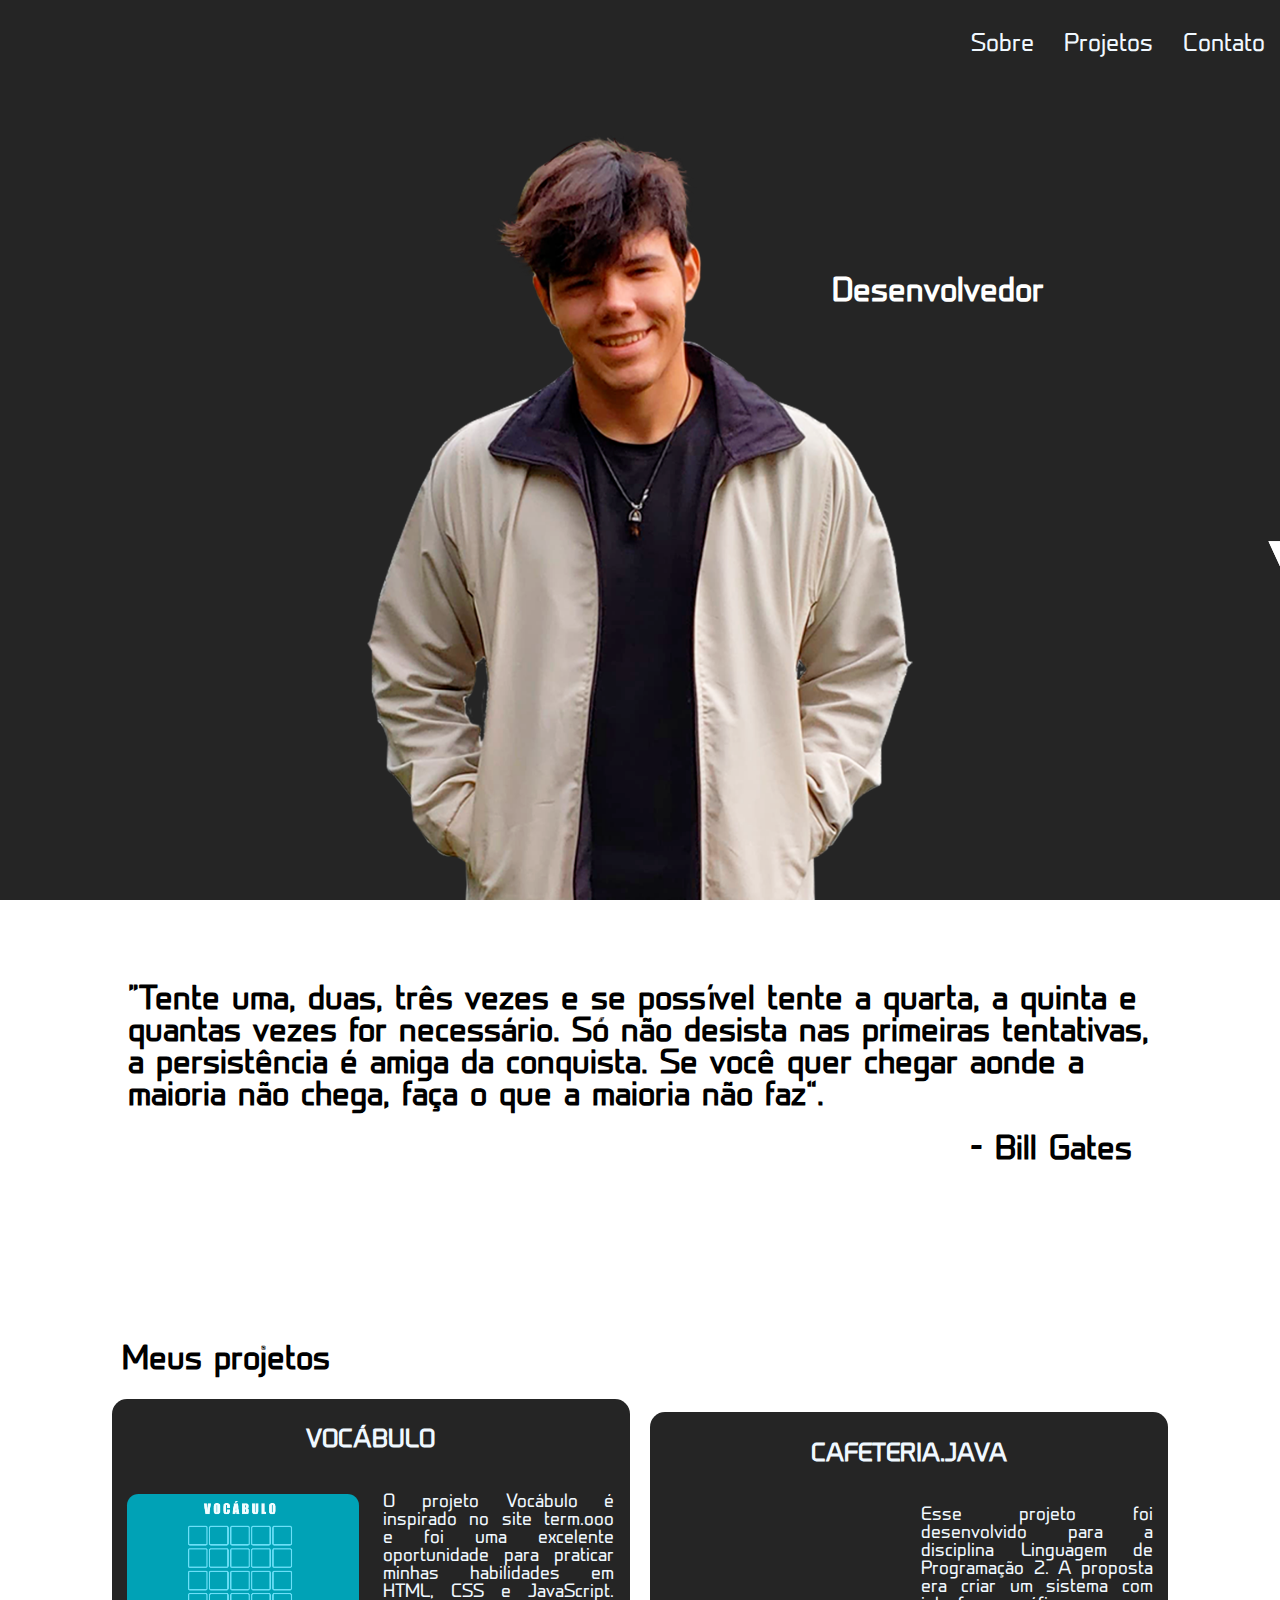
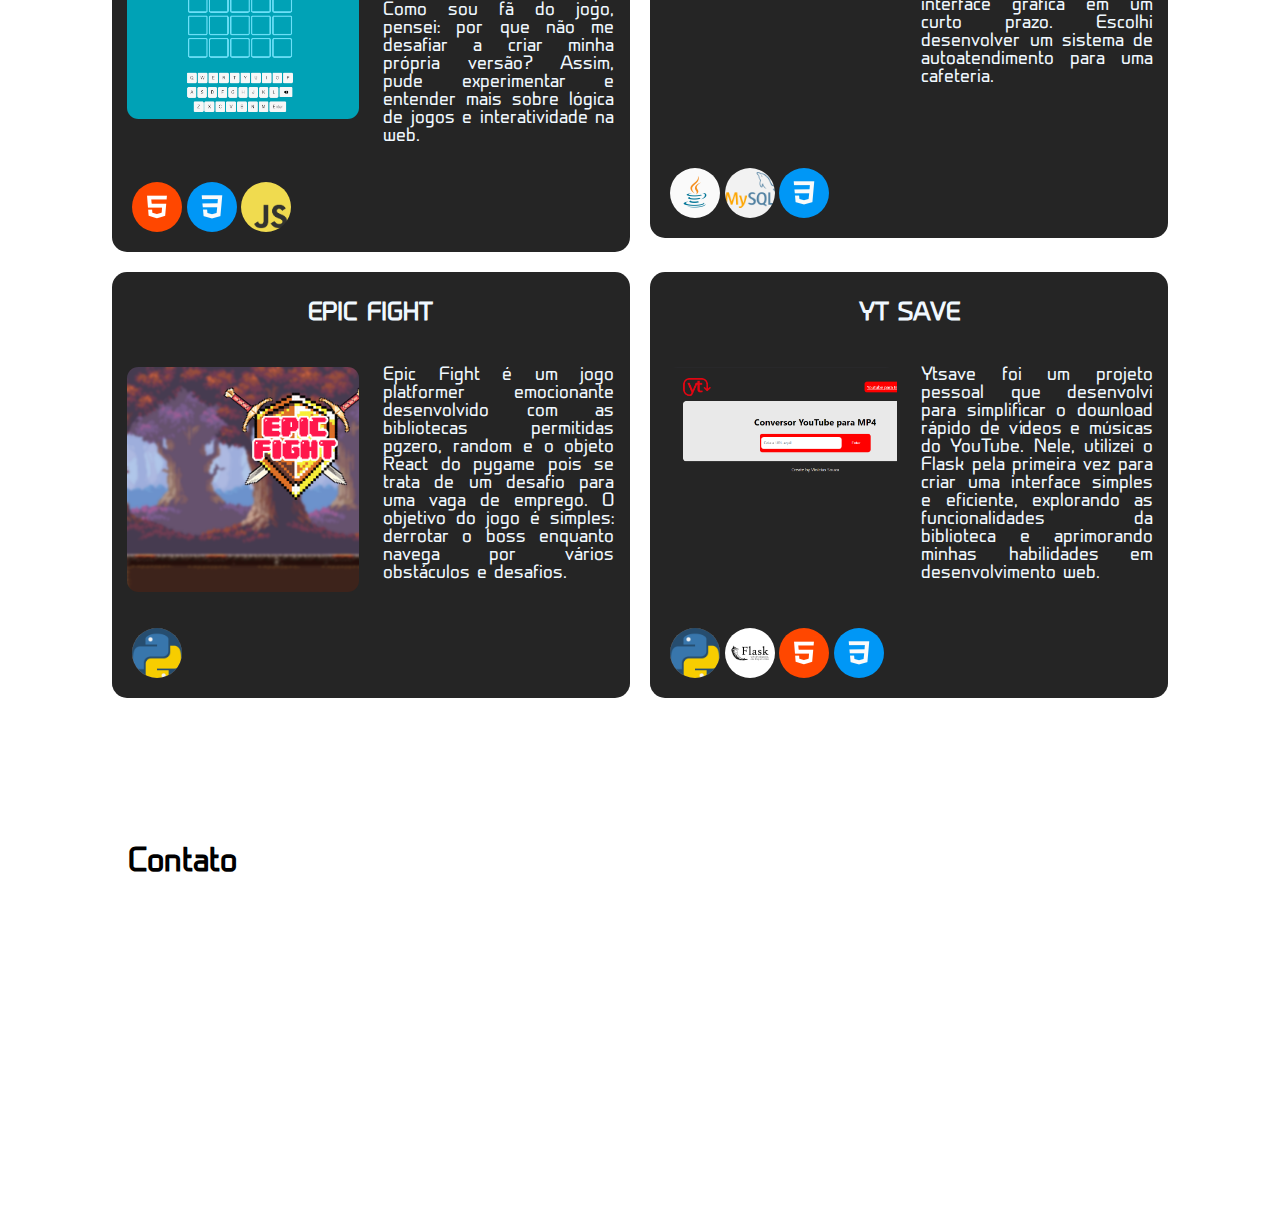
==== index.html @ 3b09a962 "FIRST COMMIT" ====
<!DOCTYPE html>
<html lang="en">
<head>
    <meta charset="UTF-8">
    <meta name="viewport" content="width=device-width, initial-scale=1.0">
    <title>Document</title>
    <link rel="stylesheet" href="styles.css">
</head>
<body>
    <nav >
        <ul class="nav-bar">
            <li class="nav-item">Sobre</li>
            <li class="nav-item">Projetos</li>
            <li class="nav-item">Contato</li>
        </ul>
    </nav>
    <div class="inicial">
        <div class="home parallax">
            <div class="home-meio">
                <div>

                </div>
                <div>
                    <h1>Desenvolvedor</h1>
                </div>
            </div>
            <div class="marquee-container">
                <h1 class="marquee">Vinicius Souza</h1>
                <h1 class="marquee2">Vinicius Souza</h1>
            </div>
        </div>
    </div>
    <div id="parte2">
        <div>
            <h1> “Tente uma, duas, três vezes e se possível tente a quarta, a quinta e quantas vezes for necessário. Só não desista nas primeiras tentativas, a persistência é amiga da conquista. Se você quer chegar aonde a maioria não chega, faça o que a maioria não faz”. </h1>
            <h1 style="display: flex; justify-content: flex-end; padding-right: 2%;"> - Bill Gates </h1>
        </div>
    </div>
    <div id="parte3">
        <div>
            <h1 style="padding-left: 5%;">Meus projetos</h1>
        </div>
        <div style="display: flex; justify-content: center; flex-direction: row; gap: 20px; align-items: center;  flex-wrap: wrap">
            <div class="CardProjeto">
                <h2 class="Ctitulo"> VOCÁBULO </h2>
                <div class="Cmeio">
                    <div class="Cfoto" style="background-image: url(vocabulo.png);"></div>
                    <div class="Cdescricao">
                        O projeto Vocábulo é inspirado no site term.ooo e foi uma excelente oportunidade para praticar minhas habilidades em HTML, CSS e JavaScript. 
                        Como sou fã do jogo, pensei: por que não me desafiar a criar minha própria versão? Assim, pude experimentar e entender mais sobre lógica de 
                        jogos e interatividade na web. </div>
                </div>
                <div class="Cfim">
                    <div class="tec">
                        <div class="tec-item" style="background-image: url(html-5.png)"></div>
                        <div class="tec-item" style="background-image: url(css.png)"></div>
                        <div class="tec-item"></div>
                    </div>
                    <div class="git"></div>
                </div>
            </div>
            <div class="CardProjeto">
                <h2 class="Ctitulo"> CAFETERIA.JAVA </h2>
                <div class="Cmeio">
                    <div class="Cfoto" style="background-image: url(cafeteria.png);"></div>
                    <div class="Cdescricao">
                        Esse projeto foi desenvolvido para a disciplina Linguagem de Programação 2. A proposta era criar um sistema com interface gráfica em um curto prazo. Escolhi desenvolver um sistema de autoatendimento para uma cafeteria. </div>
                </div>
                <div class="Cfim">
                    <div class="tec">
                        <div class="tec-item" style="background-image: url(java.png)"></div>
                        <div class="tec-item"  style="background-image: url(mysql.png)"></div>
                        <div class="tec-item"  style="background-image: url(css.png)"></div>
                        
                    </div>
                    <div class="git"></div>
                </div>
            </div>
            <div class="CardProjeto">
                <h2 class="Ctitulo"> EPIC FIGHT</h2>
                <div class="Cmeio">
                    <div class="Cfoto" style="background-image: url(EPIC.png);"></div>
                    <div class="Cdescricao">
                        Epic Fight é um jogo platformer emocionante desenvolvido com as bibliotecas permitidas pgzero, random e o objeto React do pygame pois se trata de um desafio para uma vaga de emprego. O objetivo do jogo é simples: derrotar o boss enquanto navega por vários obstáculos e desafios. </div>
                </div>
                <div class="Cfim">
                    <div class="tec">
                        <div class="tec-item" style="background-image: url(python.png)"></div>
                        
                        
                    </div>
                    <div class="git"></div>
                </div>
            </div>
            <div class="CardProjeto">
                <h2 class="Ctitulo"> YT SAVE </h2>
                <div class="Cmeio">
                    <div class="Cfoto" style="background-image: url(ytsave.png);"></div>
                    <div class="Cdescricao">
                        Ytsave foi um projeto pessoal que desenvolvi para simplificar o download rápido de vídeos e músicas do YouTube. Nele, utilizei o Flask pela primeira vez para criar uma interface simples e eficiente, explorando as funcionalidades da biblioteca e aprimorando minhas habilidades em desenvolvimento web.    
                    </div>
                </div>
                <div class="Cfim">
                    <div class="tec">
                        <div class="tec-item" style="background-image: url(python.png)"></div>
                        <div class="tec-item"  style="background-image: url(flask.png)"></div>
                        <div class="tec-item"  style="background-image: url(html-5.png)"></div>
                        <div class="tec-item"  style="background-image: url(css.png)"></div>
                        
                    </div>
                    <div class="git"></div>
                </div>
            </div>
        </div>
    </div>
    <div id="parte4">
        <div>
            <h1>Contato</h1>
        </div>
    </div>
</body>
</html>
---- styles.css ----
@font-face {
  font-family: 'Cursive';
  src: url('fonts/Cursive.ttf') format('woff'); 
  font-weight: normal;
  font-style: normal;
}
@font-face {
  font-family: 'MontSemi';
  src: url('fonts/Walkway_UltraBold.ttf') format('woff'); 
  font-weight: normal;
  font-style: normal;
}
@font-face {
  font-family: 'Prime';
  src: url('fonts/Prime-Regular.woff') format('woff'); 
  font-weight: normal;
  font-style: normal;
}

body{
    margin: 0;
    padding: 0;
    box-sizing: border-box;
}
.inicial{
    display: flex;
    flex-direction: column;
    align-items: stretch;
}

.home{
    height: 100vh;
    display: flex;
    justify-content: space-between;
    align-items: center;
    background-color: #252525; 
    color: white;
    border: 0;
    flex-direction: column;
    
}
.home-meio{
  display: flex;
  flex-direction: row;
  width: 100%;
  margin-top: 20%;
  gap: 65%;
  font-family: 'Prime';
}

.nav-bar{
    padding: 10px 20px;
    display: flex;
    flex-direction: row;
    justify-content: flex-end;
    align-items: center;
    position: fixed;
    width: 100%;
    top: 30;
    z-index: 1000;
    list-style-type: none;
    margin: 0;
    padding: 0;
    box-sizing: border-box;
    height: 10%;
    margin-right: 15%;
    background-color: #252525;
}
.nav-item{
  color: aliceblue;
    padding: 0 15px; /* Espaçamento horizontal */
    font-size: 1.5rem;
    font-family: 'Prime', sans-serif;
}
*, *:after, *:before {
  -webkit-box-sizing: border-box;
  -moz-box-sizing: border-box;
  box-sizing: border-box;
}

.parallax {
    background-image: url('eu2.png');  
    min-height: 500px;
    background-attachment: fixed;
    background-position: center;
    background-repeat: no-repeat;
    background-size: cover;
  }

.marquee-container {
    width: 100%;          /* Largura total da tela */
    overflow: hidden;
    position: relative;
  }

  /* Estilo do texto que vai rolar */
.marquee {
    display: inline-block;
    white-space: nowrap;
    padding-left: 100%; /* Remove o espaçamento inicial */
    font-style: normal;
    font-family: 'MontSemi', sans-serif;
    font-size: 15.5rem;
    animation: marquee 10s linear infinite; /* Ajuste para uma animação linear */
}
.marquee2 {
  /* color: aqua; */
  display: inline-block;
  position:absolute;
  overflow: hidden;
  top: 0;
  white-space: nowrap;
  padding-left: 100%;
  font-style: normal;
  font-family: 'MontSemi', sans-serif;
  font-size: 15.5rem;
  animation: marquee 10s linear infinite;
  animation-delay: 5s;
}

/* Animação do texto rolando */
@keyframes marquee {
    0% {
        transform: translateX(0);
    }
    100% {
        transform: translateX(-100%);
    }
}

#parte2{
  height: 40vh;
  font-family: 'Prime', sans-serif;
  padding: 5% 10% 10%;
}

#parte3{
  font-family: 'Prime', sans-serif;
  padding: 5%; 
}


.CardProjeto{
  display: flex;
  width: 45%;
  flex-direction: column;
  border-radius: 15px;
  color: aliceblue;
  background-color: #252525;
}

.Ctitulo {
  display: flex;
  width: 100%;
  justify-content: center;
  padding: 2%;
}
.Cmeio{
  display: flex;
  flex-direction: row;
  width: 100%;
  padding: 2% 3% 3%;
  gap: 5%;
  font-size: large;

}
.Cfoto{
  
  background-size: cover;
  width: 50%;
  height: 25vh;
  border-radius: 5%;
}
.Cdescricao{
 width: 50%;
 text-align: justify;
 /* padding: 2%; */ 
}

.Cfim{
  padding: 2%;
}

.tec{
  width: 50%;
  display: flex;
  flex-direction: row;
  gap: 2%;
  padding: 2%;
}

.tec-item{
  width: 50px;
    height: 50px;
  background-image: url("js.png");
  background-size: cover;
  background-color: #999999;
  size: 20px;
  border-radius: 50%;
}

#parte4{
  height: 50vh;
  font-family: 'Prime', sans-serif;
  padding: 5% 10% 10%;
}
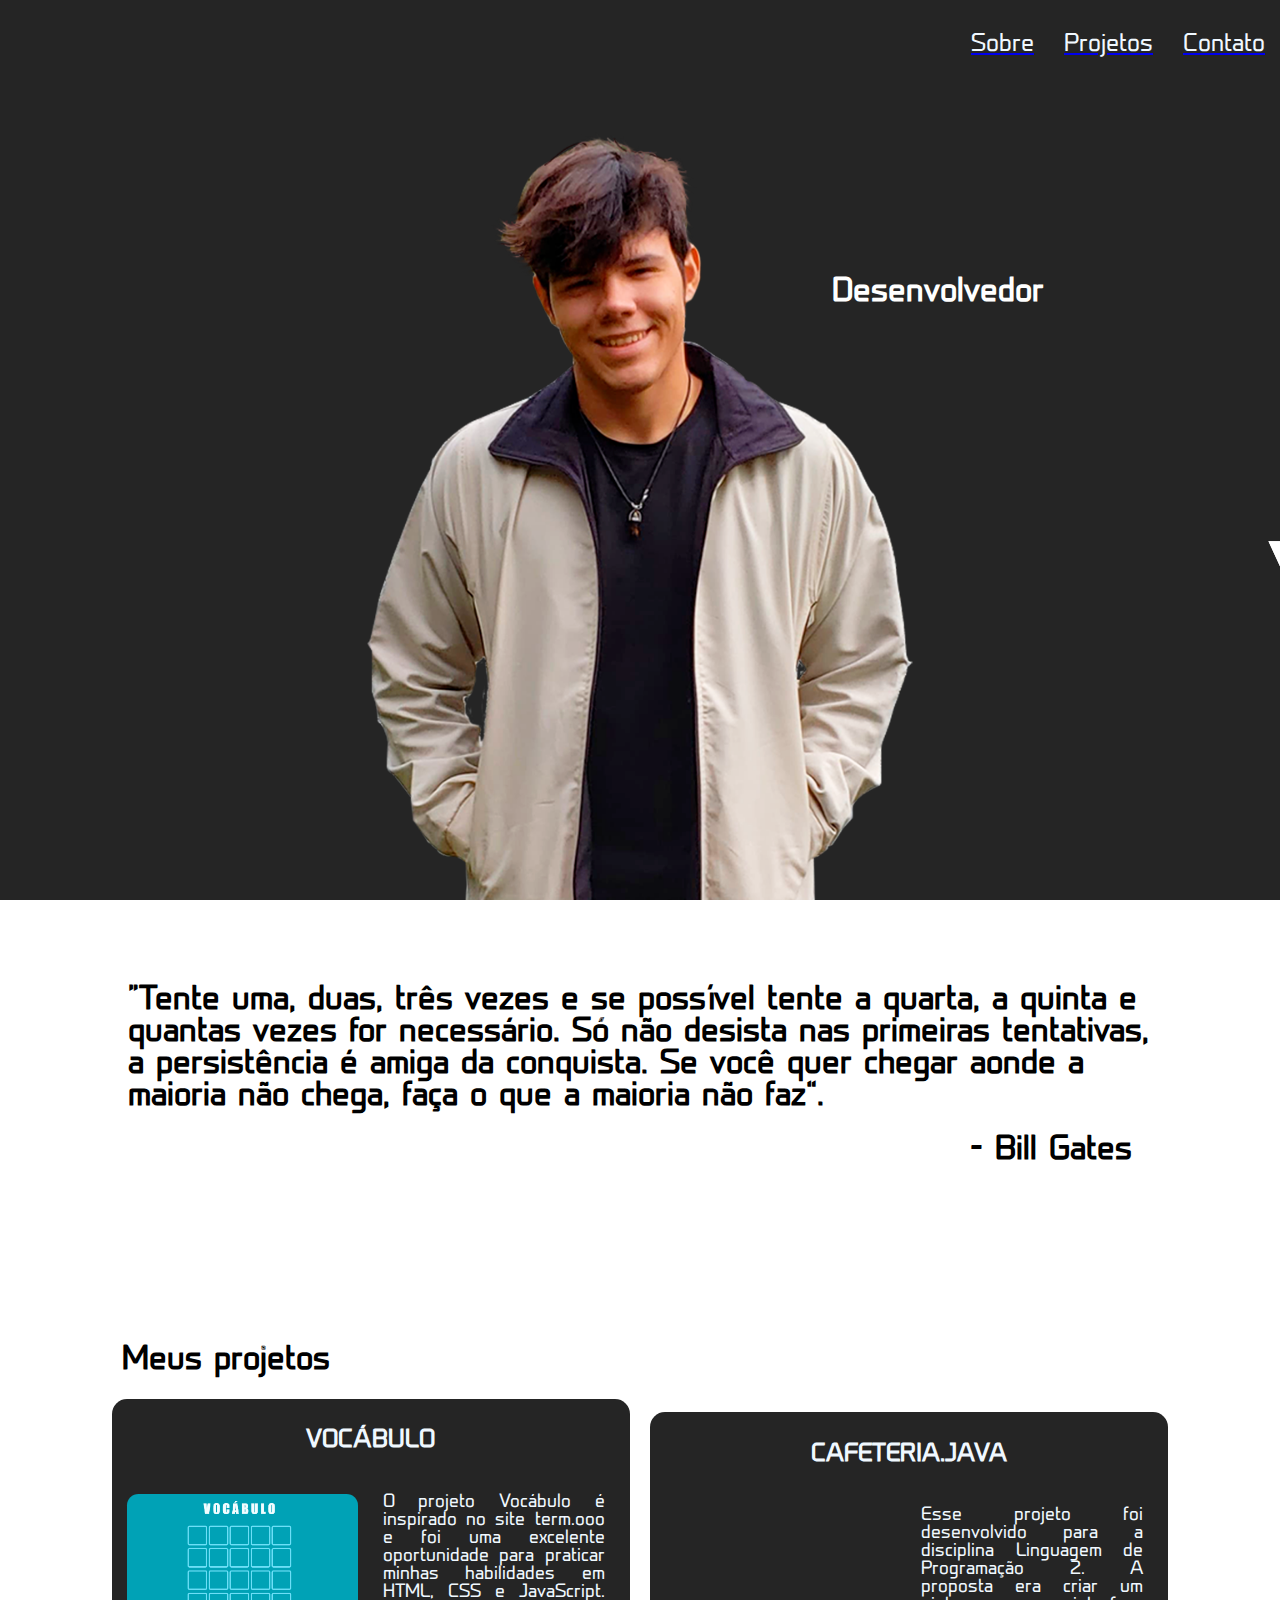
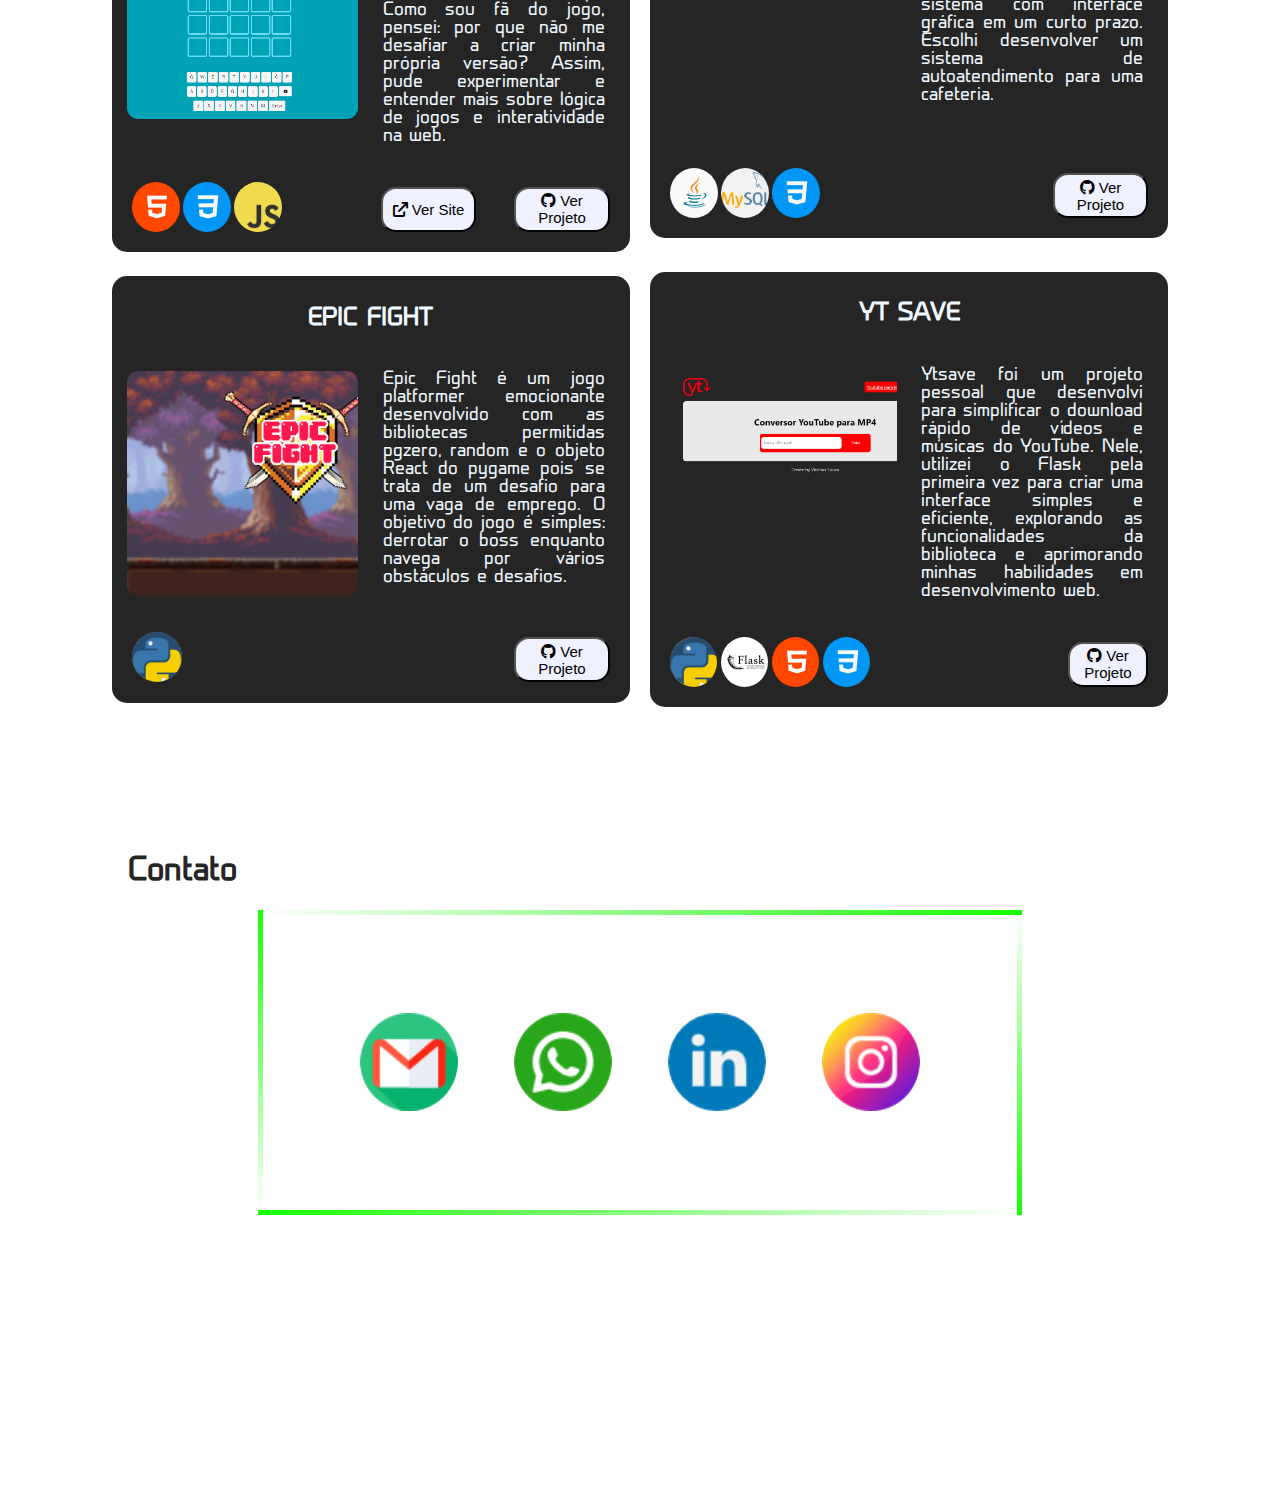
==== commit 06417e9a: "Botões dos contatos" ====
--- a/index.html
+++ b/index.html
@@ -5,13 +5,24 @@
     <meta name="viewport" content="width=device-width, initial-scale=1.0">
     <title>Document</title>
     <link rel="stylesheet" href="styles.css">
+    <link rel="stylesheet" href="https://cdnjs.cloudflare.com/ajax/libs/font-awesome/6.0.0-beta3/css/all.min.css">
+    <script src="portfolio.js"></script>
 </head>
 <body>
     <nav >
         <ul class="nav-bar">
-            <li class="nav-item">Sobre</li>
-            <li class="nav-item">Projetos</li>
-            <li class="nav-item">Contato</li>
+            <a href="#sobre">
+
+                <li class="nav-item">Sobre </li>
+            </a>
+            <a href="#parte3">
+
+                <li class="nav-item">Projetos</li>
+            </a>
+            <a href="#parte4">
+                
+                <li class="nav-item">Contato</li>
+            </a>
         </ul>
     </nav>
     <div class="inicial">
@@ -56,7 +67,10 @@
                         <div class="tec-item" style="background-image: url(css.png)"></div>
                         <div class="tec-item"></div>
                     </div>
-                    <div class="git"></div>
+                    <div class="git">
+                        <button class="git-buttom" onclick="window.open('https://vocabulo-blush.vercel.app/', '_blank')"><i class="fa-solid fa-arrow-up-right-from-square"></i>  Ver Site</button>
+                        <button class="git-buttom" onclick="window.open('https://github.com/VSouz/Vocabulo', '_blank')"><i class="fa-brands fa-github"></i>  Ver Projeto</button>
+                    </div>
                 </div>
             </div>
             <div class="CardProjeto">
@@ -73,7 +87,10 @@
                         <div class="tec-item"  style="background-image: url(css.png)"></div>
                         
                     </div>
-                    <div class="git"></div>
+                    <div class="git">
+                        <button class="git-buttom" onclick="window.open('https://github.com/VSouz/Cafeteria', '_blank')"><i class="fa-brands fa-github"></i>  Ver Projeto</button>
+
+                    </div>
                 </div>
             </div>
             <div class="CardProjeto">
@@ -89,7 +106,10 @@
                         
                         
                     </div>
-                    <div class="git"></div>
+                    <div class="git">
+                        <button class="git-buttom" onclick="window.open('https://github.com/VSouz/Epic-Fight', '_blank')"><i class="fa-brands fa-github"></i>  Ver Projeto</button>
+
+                    </div>
                 </div>
             </div>
             <div class="CardProjeto">
@@ -108,14 +128,31 @@
                         <div class="tec-item"  style="background-image: url(css.png)"></div>
                         
                     </div>
-                    <div class="git"></div>
+                    <div class="git">
+                        <button class="git-buttom" onclick="window.open('https://github.com/VSouz/ytsave', '_blank')"><i class="fa-brands fa-github"></i>  Ver Projeto</button>
+
+                    </div>
                 </div>
             </div>
         </div>
     </div>
     <div id="parte4">
         <div>
-            <h1>Contato</h1>
+            <h1 >Contato</h1>
+            <div class='final-card'> 
+                
+                    <div class="contato" style="display: flex; flex-direction: row;justify-content: center; align-items: center; padding: 10%; gap: 10%; position: relative; overflow: hidden;">
+                        
+                        <buttom class="contato-item" style="background-image: url(e-mail.png);" onclick="enviarEmail()"></buttom>
+                        <buttom class="contato-item" style="background-image: url(whatsapp.png);" onclick="enviarWhatsApp()"></buttom>
+                        <div class="contato-item" style="background-image: url(linkedin.png); "></div>
+                        <div class="contato-item" style="background-image: url(instagram.png); " onclick="window.open('https://www.instagram.com/vsouza_s', '_blank')"></div>
+                        <div id="p1"></div>
+                        <div id="p2"></div>
+                        <div id="p3"></div>
+                        <div id="p4"></div>
+                    </div>
+            </div>
         </div>
     </div>
 </body>
--- a/styles.css
+++ b/styles.css
@@ -149,6 +149,19 @@
   background-color: #252525;
 }
 
+.CardProjeto:hover{
+    padding: 20px;
+    border-radius: 15px;
+    color: #252525;
+    background: rgba(255, 255, 255, 0.3); /* Fundo semi-transparente */
+    backdrop-filter: blur(8px); /* Efeito de desfoque para simular o gelo */
+    -webkit-backdrop-filter: blur(8px); /* Compatibilidade para Safari */
+    box-shadow: 0 4px 8px rgba(0, 0, 0, 0.2); /* Sombra leve para destaque */
+    border: 1px solid rgba(255, 255, 255, 0.4); /* Borda sutil para realçar o efeito */
+
+}
+
+
 .Ctitulo {
   display: flex;
   width: 100%;
@@ -175,10 +188,13 @@
  width: 50%;
  text-align: justify;
  /* padding: 2%; */ 
+ padding-right: 2%;
 }
 
 .Cfim{
   padding: 2%;
+  display: flex;
+  flex-direction: row;
 }
 
 .tec{
@@ -199,9 +215,139 @@
   border-radius: 50%;
 }
 
+.git{
+  display: flex;
+  width: 100%;
+  justify-content: end;
+  align-items: end;
+  padding: 0% 2% 2% 0% ;
+  gap: 12%;
+}
+
+.git-buttom{
+  font-size: 15px;
+  width: 30%;
+  height: 5vh;
+  border-radius: 15px;
+  background-color: #f0f1ff;
+  cursor: pointer;
+  transition: transform 0.1s ease;
+}
+
+.git-buttom:active {
+  transform: scale(0.95); 
+  background-color: #3f98fd; 
+  border: none;
+}
+
 #parte4{
-  height: 50vh;
+  height: 80vh;
+  color: #252525;
   font-family: 'Prime', sans-serif;
+  /* background-color: #252525; */
   padding: 5% 10% 10%;
 }
 
+.contato-item{
+  width: 140px; 
+  height: 100px; 
+  /* background-color: #f0f1ff; */
+  background-size: 100%; 
+  background-repeat: no-repeat;
+  background-position: center; 
+  border-radius: 100%; 
+  /* box-shadow: 0 4px 8px rgba(0, 0, 0, 0.2); */
+}
+
+.final-card{
+  position: relative;
+  display: flex; 
+  flex-direction: row; 
+  justify-content: center;
+}
+
+.contato-item:hover{
+  transform: scale(1.1); 
+
+}
+
+#p1{
+  position: absolute;
+  top:0;
+  left: 0;
+  width: 100%;
+  height: 5px;
+  background: linear-gradient(to right, rgba(255, 0, 0, 0),rgb(21, 255, 0));
+  animation: contatoAnime1 2s  linear infinite;
+  
+}
+#p2{
+  position: absolute;
+  top:0;
+  right: 0;
+  width: 5px;
+  height: 100%;
+  background: linear-gradient(to bottom, rgba(255, 0, 0, 0),rgba(21, 255, 0, 1));
+  animation: contatoAnime2 2s linear infinite;
+  animation-delay: 1s;
+  
+
+}
+#p3{
+  position: absolute;
+  bottom: 0;
+  right: 0;
+  width: 100%;
+  height: 5px;
+  background: linear-gradient(to left, rgba(255, 0, 0, 0),rgba(21, 255, 0, 1));
+  animation: contatoAnime3 2s linear infinite;
+}
+#p4{
+  position: absolute;
+  bottom: 0;
+  left: 0;
+  width: 5px;
+  height: 100%;
+  background: linear-gradient(to top, rgba(255, 0, 0, 0),rgba(21, 255, 0, 1));
+  animation: contatoAnime4 2s  linear infinite;
+  animation-delay: 1s;
+  
+}
+
+@keyframes contatoAnime1 {
+    0%{
+      transform: translateX(-100%);
+    }
+    100%{
+      transform: translateX(100%);
+      
+    }
+}
+@keyframes contatoAnime2 {
+    0%{
+      
+      transform: translatey(-100%);
+    }
+    100%{
+      transform: translatey(100%);
+      
+    }
+}
+@keyframes contatoAnime3 {
+    0%{
+      transform: translateX(100%);
+    }
+    100%{
+      transform: translateX(-100%);
+      
+    }
+}
+@keyframes contatoAnime4 {
+    0%{
+      transform: translatey(100%);
+    }
+    100%{
+      transform: translatey(-100%);
+      
+    }
+}